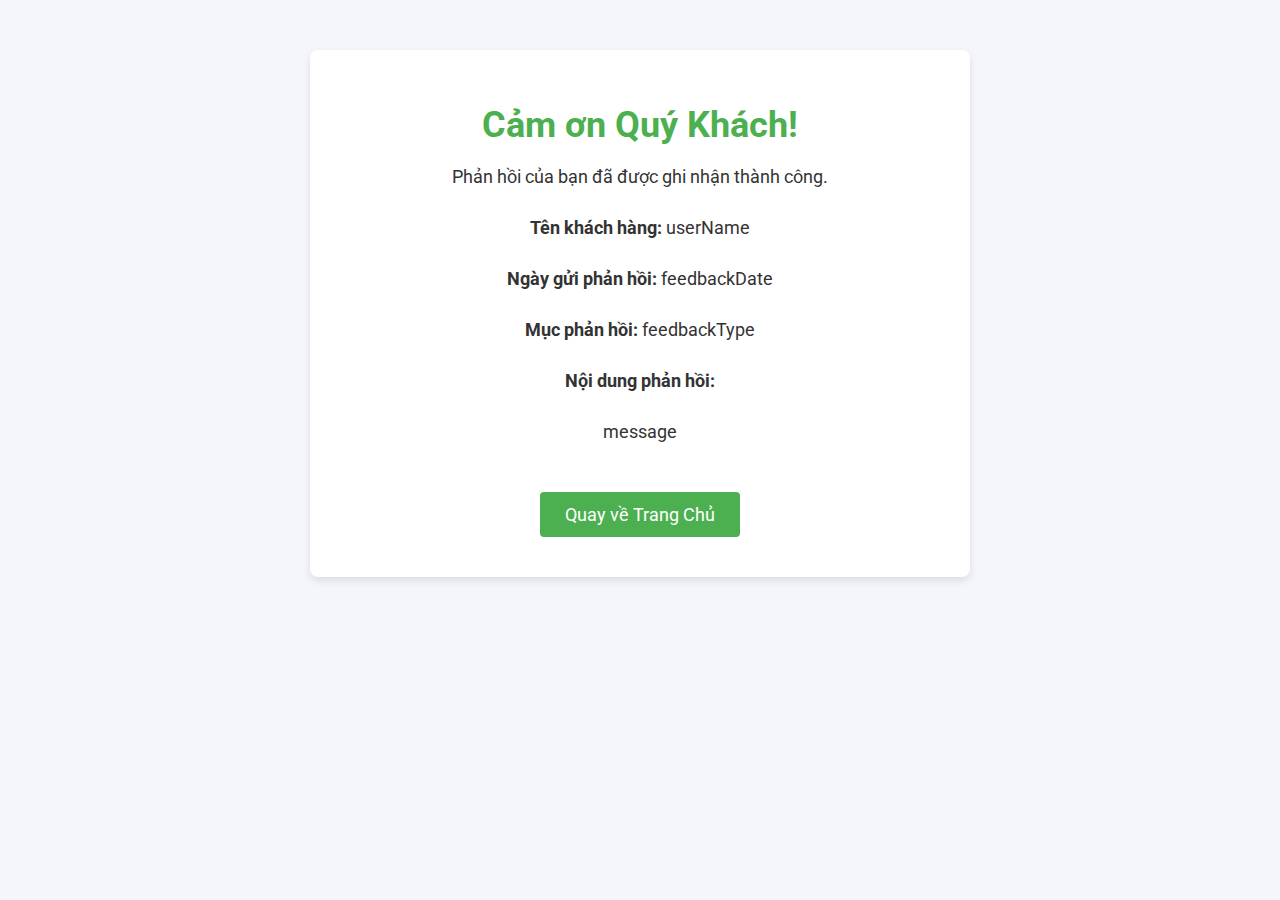
==== src/main/resources/templates/thongbaophanhoi.html @ 4915415c "update email cho phản hồi" ====
<!DOCTYPE html>
<html lang="vi">
<head>
    <meta charset="UTF-8">
    <meta name="viewport" content="width=device-width, initial-scale=1.0">
    <meta http-equiv="X-UA-Compatible" content="ie=edge">
    <title>Cảm ơn Quý Khách - Phản Hồi Thành Công</title>
    <link href="https://fonts.googleapis.com/css2?family=Roboto:wght@400;500;700&display=swap" rel="stylesheet">
    <style>
        body {
            font-family: 'Roboto', sans-serif;
            background-color: #f4f6f9;
            margin: 0;
            padding: 0;
        }
        .container {
            max-width: 600px;
            margin: 50px auto;
            background-color: white;
            padding: 30px;
            border-radius: 8px;
            box-shadow: 0 4px 8px rgba(0, 0, 0, 0.1);
            text-align: center;
        }
        h1 {
            color: #4CAF50;
            font-size: 36px;
            margin-bottom: 20px;
        }
        p {
            color: #333;
            font-size: 18px;
            margin-bottom: 30px;
        }
        .details {
            font-size: 16px;
            margin-bottom: 40px;
            color: #666;
        }
        .btn {
            padding: 12px 25px;
            font-size: 18px;
            text-decoration: none;
            border-radius: 4px;
            display: inline-block;
            margin: 10px;
            cursor: pointer;
        }
        .btn-home {
            background-color: #4CAF50;
            color: white;
        }
        .btn-history {
            background-color: #2196F3;
            color: white;
        }
        .btn:hover {
            opacity: 0.8;
        }
    </style>
</head>
<body>

<div class="container">
    <h1>Cảm ơn Quý Khách!</h1>
    <p>Phản hồi của bạn đã được ghi nhận thành công.</p>

    <div class="details">
        <p><strong>Tên khách hàng:</strong> userName</p>
        <p><strong>Ngày gửi phản hồi:</strong> feedbackDate</p>
        <p><strong>Mục phản hồi:</strong> feedbackType</p>
        <p><strong>Nội dung phản hồi:</strong></p>
        <p>message</p>
    </div>

    <a href="/home" class="btn btn-home">Quay về Trang Chủ</a>
</div>

</body>
</html>
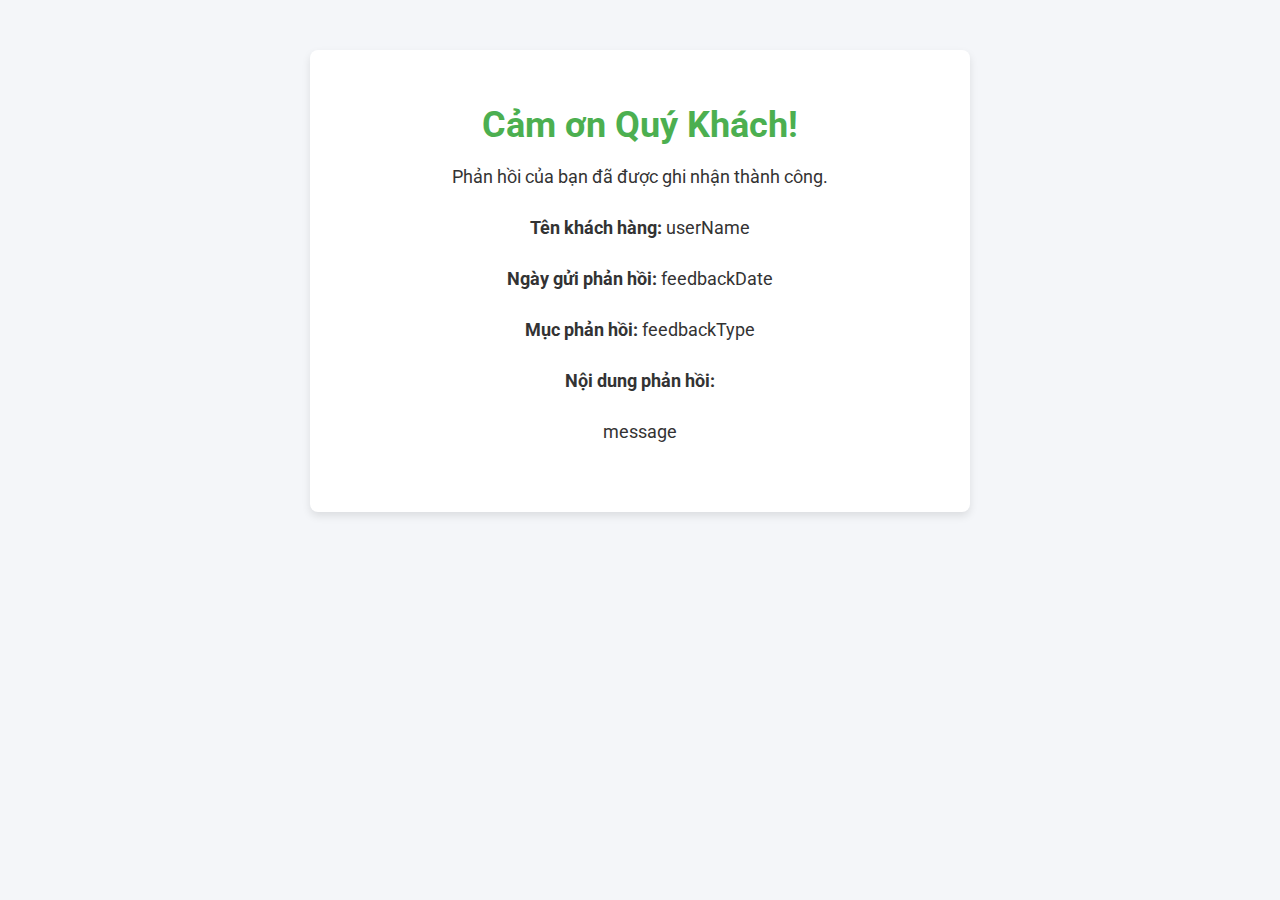
==== commit 04902c27: "thêm phần thông báo email cho hoàn thành dịch vụ và thanh toán" ====
--- a/src/main/resources/templates/thongbaophanhoi.html
+++ b/src/main/resources/templates/thongbaophanhoi.html
@@ -73,7 +73,7 @@
         <p>message</p>
     </div>
 
-    <a href="/home" class="btn btn-home">Quay về Trang Chủ</a>
+    <!--    <a href="/home" class="btn btn-home">Quay về Trang Chủ</a>-->
 </div>
 
 </body>
